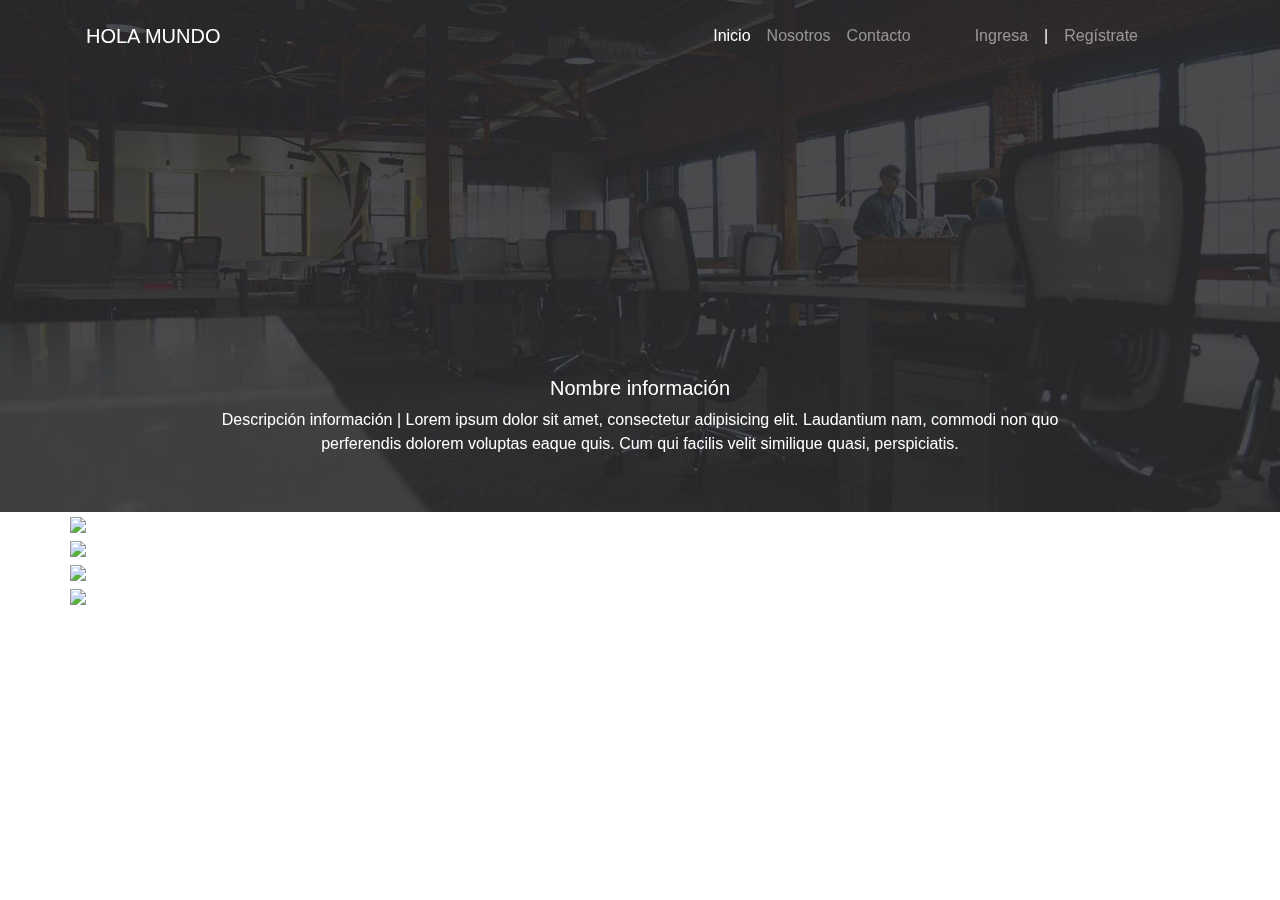
==== index.html @ 1f5a762f "Estructura básica de página" ====
<!doctype html>
<html lang="es">
<head>
	<!-- Required meta tags -->
	<meta charset="utf-8">
	<meta name="viewport" content="width=device-width, initial-scale=1, shrink-to-fit=no">

	<!-- Bootstrap CSS -->
	<link rel="stylesheet" href="https://stackpath.bootstrapcdn.com/bootstrap/4.3.1/css/bootstrap.min.css" integrity="sha384-ggOyR0iXCbMQv3Xipma34MD+dH/1fQ784/j6cY/iJTQUOhcWr7x9JvoRxT2MZw1T" crossorigin="anonymous">
	<link rel="stylesheet" href="css/estilos.css">

	<link rel="stylesheet" href="https://use.fontawesome.com/releases/v5.7.2/css/all.css" integrity="sha384-fnmOCqbTlWIlj8LyTjo7mOUStjsKC4pOpQbqyi7RrhN7udi9RwhKkMHpvLbHG9Sr" crossorigin="anonymous">

	<title>DEMO</title>
</head>

<body>
	<div class="navbar-dark fixed-top">
		<nav class="navbar navbar-expand-md container text-sm-center">
			<a class="navbar-brand" href="index.html">
				<!-- <img src="img/logo.png"> -->
				HOLA MUNDO
			</a>
			
			<button class="navbar-toggler" type="button" data-toggle="collapse" data-target="#navbarSupportedContent" aria-controls="navbarSupportedContent" aria-expanded="false" aria-label="Toggle navigation">
				<span class="navbar-toggler-icon"></span>
			</button>

			<div class="collapse navbar-collapse" id="navbarSupportedContent">
				<ul class="navbar-nav ml-auto mr-5">
					<li class="nav-item active">
						<a class="nav-link" href="#inicio">Inicio <span class="sr-only">(current)</span></a>
					</li>
		
					<li class="nav-item">
						<a class="nav-link" href="#">Nosotros</a>
					</li>
		
					<li class="nav-item">
						<a class="nav-link" href="#">Contacto</a>
					</li>
				</ul>

				<span class="navbar-text text-white">
					<ul class="navbar-nav ml-auto mr-5">
						<li class="nav-item">
							<a class="nav-link" href="#modalIngreso" data-toggle="modal">Ingresa</a>
						</li>
			
						<li class="nav-item active">
							<a class="nav-link" href="#">|</a>
						</li>
			
						<li class="nav-item">
							<a class="nav-link" href="#modalRegistro" data-toggle="modal">Regístrate</a>
						</li>
					</ul>
				</span>
			</div>
		</nav>
	</div>
	
	<!--=====================================
	IMAGEN PRINCIPAL
	======================================-->
	<div class="carousel slide" data-ride="carousel">
		<div class="carousel-inner">
			<div class="carousel-item active">
				<img class="d-block w-100" src="img/1.jpg" alt="Imagen principal">
				
				<div class="carousel-caption d-none d-md-block">
					<h5>Nombre información</h5>
					<p>Descripción información | Lorem ipsum dolor sit amet, consectetur adipisicing elit. Laudantium nam, commodi non quo perferendis dolorem voluptas eaque quis. Cum qui facilis velit similique quasi, perspiciatis.</p>
				</div>
			</div>
		</div>
	</div>

	<!--=====================================
	INFORMACIÓN DE LA PLATAFORMA
	======================================-->
	<div class="container">
		<div class="row">
			<div class="info-gral my3">
				<div class="info-servicio">
					<img src="https://pngimage.net/wp-content/uploads/2018/06/informacion-png-2.png" class="img-fluid">
				</div>

				<div class="info-servicio">
					<img src="https://pngimage.net/wp-content/uploads/2018/06/informacion-png-2.png" class="img-fluid">
				</div>

				<div class="info-servicio">
					<img src="https://pngimage.net/wp-content/uploads/2018/06/informacion-png-2.png" class="img-fluid">
				</div>

				<div class="info-servicio">
					<img src="https://pngimage.net/wp-content/uploads/2018/06/informacion-png-2.png" class="img-fluid">
				</div>
			</div>
		</div>
	</div>

	<!--=====================================
	VENTANA MODAL PARA EL INGRESO
	======================================-->
	<div class="modal fade modalFormulario" id="modalIngreso" role="dialog">
		<div class="modal-content modal-dialog">
			<div class="modal-header backModal">
				<h3 class="backColor">Ingreso</h3>
				<button type="button" class="close" data-dismiss="modal">&times;</button>
			</div>

			<div class="modal-body modalTitulo">
				<form method="post">
					<div class="form-group">
						<div class="input-group">
							<input type="email" class="form-control" id="ingEmail" name="ingEmail" placeholder="Correo Electrónico" required>
						</div>
					</div>

					<div class="form-group">
						<div class="input-group">
							<input type="password" class="form-control" id="ingPassword" name="ingPassword" placeholder="Contraseña" required>
						</div>
					</div>
					
					<input type="submit" class="btn btn-default backColor btn-block btnIngreso" value="ENVIAR">
					<br>
					<center>
						<a href="#modalPassword" data-dismiss="modal" data-toggle="modal">¿Olvidaste tu contraseña?</a>
					</center>
				</form>
			</div>
		</div>
	</div>

	<!--=====================================
	VENTANA MODAL PARA OLVIDO DE CONTRASEÑA
	======================================-->
	<div class="modal fade modalFormulario" id="modalPassword" role="dialog">
		<div class="modal-content modal-dialog">
			<div class="modal-header backModal">
				<h3 class="backColor">Solicitud de nueva contraseña</h3>
				<button type="button" class="close" data-dismiss="modal">&times;</button>
			</div>

			<div class="modal-body modalTitulo">
				<form method="post">
					<label class="text-muted">Escribe el correo electrónico con el que estás registrado y te enviaremos una nueva contraseña:</label>

					<div class="form-group">
						<div class="input-group">
							<span class="input-group-addon">
								<i class="glyphicon glyphicon-envelope"></i>
							</span>
							<input type="email" class="form-control" id="passEmail" name="passEmail" placeholder="Correo Electrónico" required>
						</div>
					</div>					
					<input type="submit" class="btn btn-default backColor btn-block" value="ENVIAR">
				</form>
			</div>
		</div>
	</div>

	<!--=====================================
	VENTANA MODAL PARA EL REGISTRO
	======================================-->
	<div class="modal fade modalFormulario" id="modalRegistro" role="dialog">
		<div class="modal-content modal-dialog">
			<div class="modal-header backModal">
				<h3 class="backColor">Registro</h3>
				<button type="button" class="close" data-dismiss="modal">&times;</button>
			</div>

			<div class="modal-body modalTitulo">
				<form method="post">
					<div class="form-group">
						<div class="input-group">
							<input type="text" class="form-control" id="regNombre" name="regNombre" placeholder="Nombre" required>
						</div>
					</div>

					<div class="form-group">
						<div class="input-group">
							<input type="text" class="form-control" id="regApPat" name="regApPat" placeholder="Apellido paterno" required>
						</div>
					</div>

					<div class="form-group">
						<div class="input-group">
							<input type="text" class="form-control" id="regAPMat" name="regAPMat" placeholder="Apellido materno" required>
						</div>
					</div>

					<div class="form-group">
						<div class="input-group">
							<input type="email" class="form-control" id="regEmail" name="regEmail" placeholder="Correo Electrónico" required>
						</div>
					</div>

					<div class="form-group">
						<div class="input-group">
							<input type="tel" class="form-control" id="regTel" name="regTel" placeholder="Teléfono empresa" required>
						</div>
					</div>

					<div class="form-group">
						<div class="input-group">
							<input type="tel" class="form-control" id="regCelular" name="regCelular" placeholder="Teléfono celular" required>
						</div>
					</div>

					<div class="form-group">
						<div class="input-group">
							<select class="form-control input-lg" id="regEmpresa" name="regEmpresa">
								<option value="">Seleciona empresa</option>
								<option value="na">No aplica</option>
								<option value="nvaEmpresa">Mi empresa no está registrada</option>
								<option value="empresa1">Empresa1</option>
								<option value="empresa2">Empresa2</option>
								<option value="empresa3">Empresa3</option>
								<option value="empresa4">Empresa4</option>
								<option value="empresa5">Empresa5</option>
								<option value="Vendedor"></option>
							</select>
						</div>
					</div>

					<div class="form-group">
						<div class="input-group">
							<input type="password" class="form-control" id="regPassword" name="regPassword" placeholder="Contraseña" required>
						</div>
					</div>
					
					<input type="submit" class="btn btn-default backColor btn-block btnRegistro" value="ENVIAR">
				</form>
			</div>
		</div>
	</div>

	<!--=====================================
	VENTANA MODAL PARA EL REGUSTRO DE EMPRESA
	======================================-->
	<div class="modal fade modalFormulario" id="modalEmpresa" role="dialog">
		<div class="modal-dialog">
			<div class="modal-content">
				<div class="modal-header backModal">
					<h4 class="modal-title">Registro empresa</h4>
					<button type="button" class="close" data-dismiss="modal">&times;</button>
				</div>

				<div class="modal-body">
					<form role="form" method="post" enctype="multipart/form-data">
						<div class="form-group">
							<div class="input-group">
								<input type="text" class="form-control" id="regNombreEmp" name="regNombreEmp" placeholder="Nombre empresa" required>
							</div>
						</div>

						<div class="form-group">
							<div class="input-group">
								<input type="text" class="form-control" id="regNombreContEmp" name="regNombreContEmp" placeholder="Nombre contacto empresa" required>
							</div>
						</div>

						<div class="form-group">
							<div class="input-group">
								<input type="tel" class="form-control" id="regTelEmp" name="regTelEmp" placeholder="Teléfono empresa" required>
							</div>
						</div>

						<div class="form-group">
							<div class="input-group">
								<input type="email" class="form-control" id="regEmailEmp" name="regEmailEmp" placeholder="Correo Electrónico empresa" required>
							</div>
						</div>

						<div class="form-group">
						<div class="panel"><small>Subir logo empresa</small></div>
						<hr>
						<input type="file" id="nvoLogoEmp" name="nvoLogoEmp">
						<p class="text-muted">Peso máximo de la imagen 2MB</p>
						<img src="https://upload.wikimedia.org/wikipedia/commons/a/ab/Logo_TV_2015.png" class="img-thumbnail previsualizar" width="100px">
						</div>

						<input type="submit" class="btn btn-default backColor btn-block btnEmpresa" value="Registrar">
					</form>
				</div>
			</div>
		</div>
	</div>

	<!-- Optional JavaScript -->
	<!-- jQuery first, then Popper.js, then Bootstrap JS -->
	<script src="https://code.jquery.com/jquery-3.3.1.slim.min.js" integrity="sha384-q8i/X+965DzO0rT7abK41JStQIAqVgRVzpbzo5smXKp4YfRvH+8abtTE1Pi6jizo" crossorigin="anonymous"></script>
	<script src="https://cdnjs.cloudflare.com/ajax/libs/popper.js/1.14.7/umd/popper.min.js" integrity="sha384-UO2eT0CpHqdSJQ6hJty5KVphtPhzWj9WO1clHTMGa3JDZwrnQq4sF86dIHNDz0W1" crossorigin="anonymous"></script>
	<script src="https://stackpath.bootstrapcdn.com/bootstrap/4.3.1/js/bootstrap.min.js" integrity="sha384-JjSmVgyd0p3pXB1rRibZUAYoIIy6OrQ6VrjIEaFf/nJGzIxFDsf4x0xIM+B07jRM" crossorigin="anonymous"></script>
	<script src="js/index.js"></script>
</body>
</html>
---- css/estilos.css ----
.bntColor {
	background-color: #555555;
	color: #ffffff;
	margin-bottom: 20px;
	transition: all .3s;
}

.bntColor:hover {
	background-color: #999999;
	color: #ffffff;
}

.backModal {
	background-color: #44c8e2;
	color: #ffffff;
}

.close {
	color: #ffffff;
}
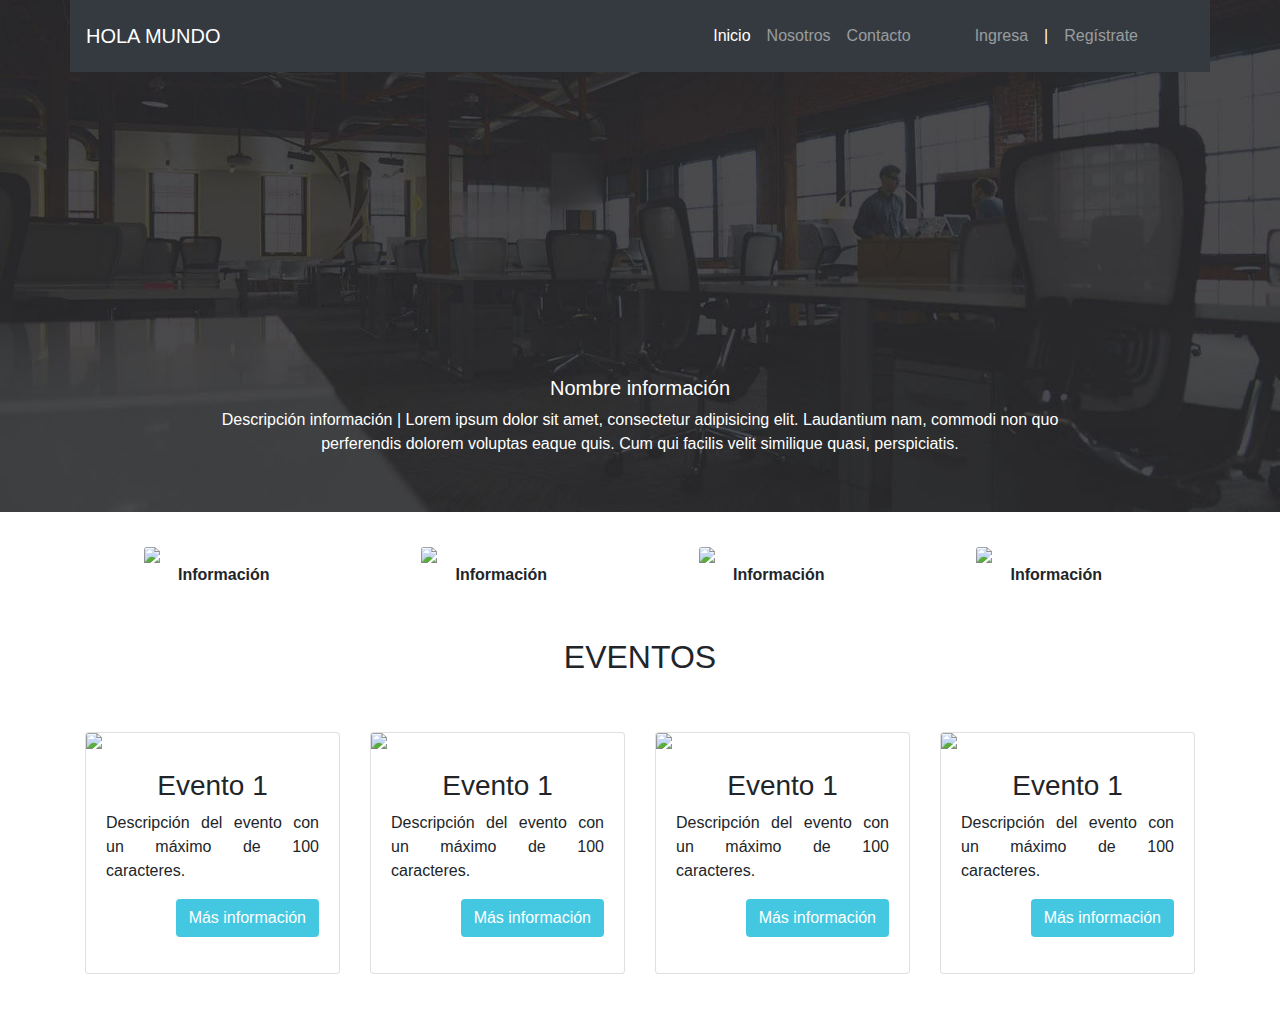
==== commit 9c7bc8a8: "Modificaciones basadas en bosquejo" ====
--- a/index.html
+++ b/index.html
@@ -16,7 +16,7 @@
 
 <body>
 	<div class="navbar-dark fixed-top">
-		<nav class="navbar navbar-expand-md container text-sm-center">
+		<nav class="navbar navbar-expand-md bg-dark container">
 			<a class="navbar-brand" href="index.html">
 				<!-- <img src="img/logo.png"> -->
 				HOLA MUNDO
@@ -79,27 +79,80 @@
 	<!--=====================================
 	INFORMACIÓN DE LA PLATAFORMA
 	======================================-->
-	<div class="container">
-		<div class="row">
-			<div class="info-gral my3">
-				<div class="info-servicio">
-					<img src="https://pngimage.net/wp-content/uploads/2018/06/informacion-png-2.png" class="img-fluid">
-				</div>
-
-				<div class="info-servicio">
-					<img src="https://pngimage.net/wp-content/uploads/2018/06/informacion-png-2.png" class="img-fluid">
-				</div>
-
-				<div class="info-servicio">
-					<img src="https://pngimage.net/wp-content/uploads/2018/06/informacion-png-2.png" class="img-fluid">
-				</div>
-
-				<div class="info-servicio">
-					<img src="https://pngimage.net/wp-content/uploads/2018/06/informacion-png-2.png" class="img-fluid">
-				</div>
-			</div>
-		</div>
-	</div>
+	<div class="container info-gral">
+		<div class="card text-center info-servicio" style="width: 10rem;">
+			<img class="card-img-top" src="https://pngimage.net/wp-content/uploads/2018/06/informacion-png-2.png">
+			<p><b>Información</b></p>
+		</div>
+
+		<div class="card text-center info-servicio" style="width: 10rem;">
+			<img class="card-img-top" src="https://pngimage.net/wp-content/uploads/2018/06/informacion-png-2.png">
+			<p><b>Información</b></p>
+		</div>
+
+		<div class="card text-center info-servicio" style="width: 10rem;">
+			<img class="card-img-top" src="https://pngimage.net/wp-content/uploads/2018/06/informacion-png-2.png">
+			<p><b>Información</b></p>
+		</div>
+
+		<div class="card text-center info-servicio" style="width: 10rem;">
+			<img class="card-img-top" src="https://pngimage.net/wp-content/uploads/2018/06/informacion-png-2.png">
+			<p><b>Información</b></p>
+		</div>
+	</div>
+
+	<!--=====================================
+	EVENTOS
+	======================================-->
+	<section class="container eventos">
+		<h2 class="encabezado text-center text-uppercase">Eventos</h2>
+
+		<div class="row py-5">
+			<div class="col-md-6 col-lg-3">
+				<div class="card">
+					<img src="https://www.audiovisualstudio.es/wp-content/uploads/2017/08/LED.jpg" class="card-img-top">
+					<div class="card-body">
+						<h3 class="card-tittle text-center">Evento 1</h3>
+						<p class="card-text text-justify">Descripción del evento con un máximo de 100 caracteres.</p>
+						<p class="text-right"><a href="#" class="btn btnColor btnEvento">Más información</a></p>
+					</div>
+				</div>
+			</div>
+
+			<div class="col-md-6 col-lg-3">
+				<div class="card">
+					<img src="https://cdn0.bodas.com.mx/emp/fotos/4/1/7/6/17389240-1314185025307846-2314476597198891516-o_5_104176.jpg" class="card-img-top">
+					<div class="card-body">
+						<h3 class="card-tittle text-center">Evento 1</h3>
+						<p class="card-text text-justify">Descripción del evento con un máximo de 100 caracteres.</p>
+						<p class="text-right"><a href="#" class="btn btnColor btnEvento">Más información</a></p>
+					</div>
+				</div>
+			</div>
+
+			<div class="col-md-6 col-lg-3">
+				<div class="card">
+					<img src="http://www.windsoreventos.com/web011/galeria/EMBASSY.jpg" class="card-img-top">
+					<div class="card-body">
+						<h3 class="card-tittle text-center">Evento 1</h3>
+						<p class="card-text text-justify">Descripción del evento con un máximo de 100 caracteres.</p>
+						<p class="text-right"><a href="#" class="btn btnColor btnEvento">Más información</a></p>
+					</div>
+				</div>
+			</div>
+
+			<div class="col-md-6 col-lg-3">
+				<div class="card">
+					<img src="https://cdn0.matrimonio.com.co/emp/fotos/6/7/8/6/tn-dsc-1442a_10_106786.jpg" class="card-img-top">
+					<div class="card-body">
+						<h3 class="card-tittle text-center">Evento 1</h3>
+						<p class="card-text text-justify">Descripción del evento con un máximo de 100 caracteres.</p>
+						<p class="text-right"><a href="#" class="btn btnColor btnEvento">Más información</a></p>
+					</div>
+				</div>
+			</div>
+		</div>
+	</section>
 
 	<!--=====================================
 	VENTANA MODAL PARA EL INGRESO
--- a/css/estilos.css
+++ b/css/estilos.css
@@ -1,11 +1,10 @@
-.bntColor {
-	background-color: #555555;
+.btnColor {
+	background-color: #44C8E2;
 	color: #ffffff;
-	margin-bottom: 20px;
 	transition: all .3s;
 }
 
-.bntColor:hover {
+.btnColor:hover {
 	background-color: #999999;
 	color: #ffffff;
 }
@@ -17,4 +16,17 @@
 
 .close {
 	color: #ffffff;
+}
+
+.info-gral {
+	margin-top: 30px;
+	margin-bottom: 30px;
+	display: flex;
+	flex-wrap: wrap;
+}
+
+.info-servicio {
+	background-color: transparent!important;
+	border: none!important;
+	margin: 5px auto;
 }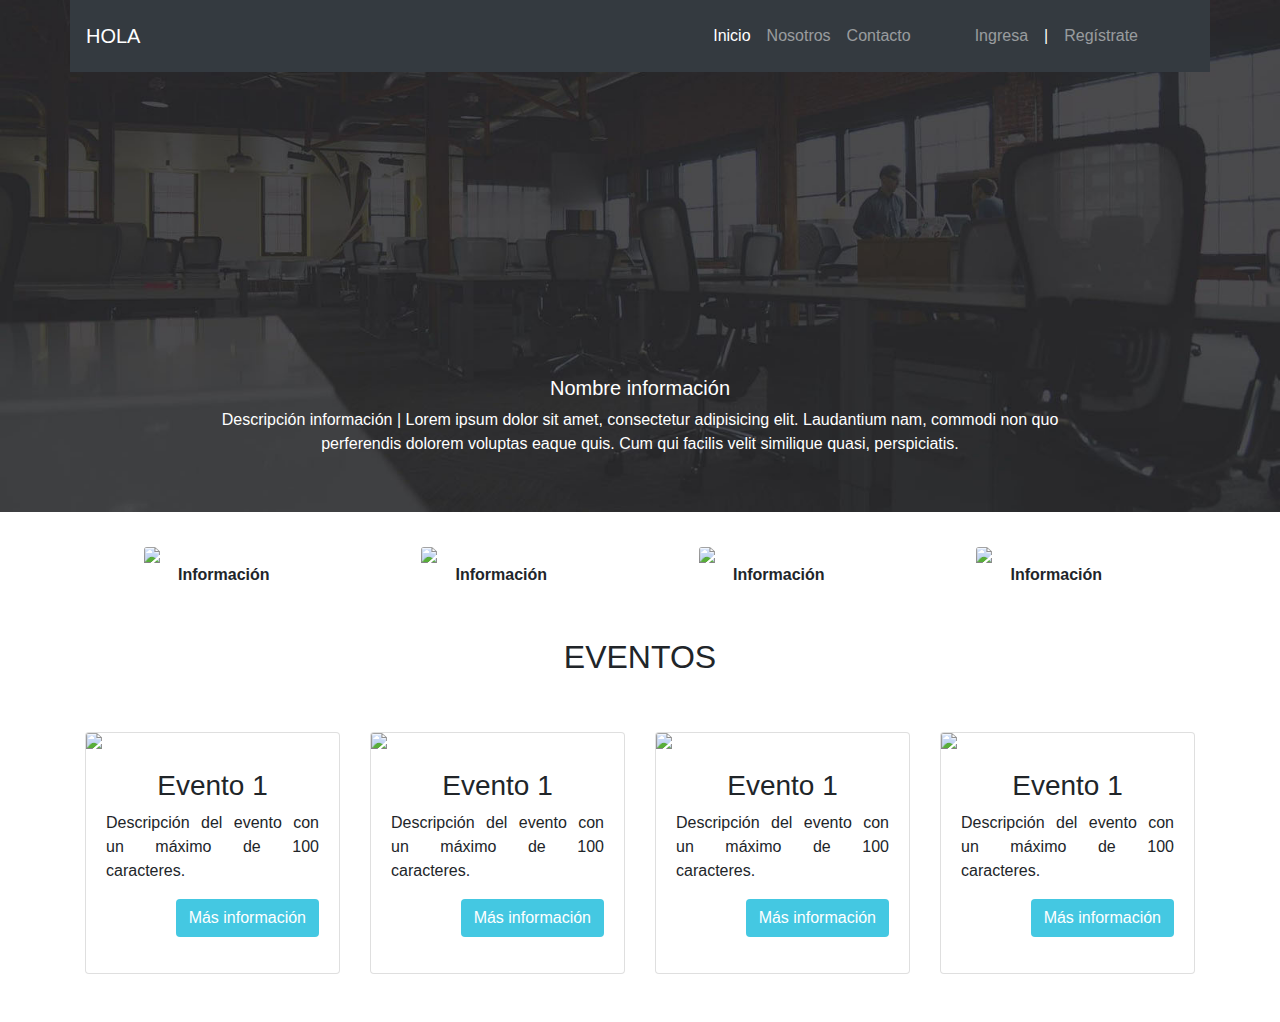
==== commit 3d0d736b: "Modificacion logo" ====
--- a/index.html
+++ b/index.html
@@ -19,7 +19,7 @@
 		<nav class="navbar navbar-expand-md bg-dark container">
 			<a class="navbar-brand" href="index.html">
 				<!-- <img src="img/logo.png"> -->
-				HOLA MUNDO
+				HOLA
 			</a>
 			
 			<button class="navbar-toggler" type="button" data-toggle="collapse" data-target="#navbarSupportedContent" aria-controls="navbarSupportedContent" aria-expanded="false" aria-label="Toggle navigation">
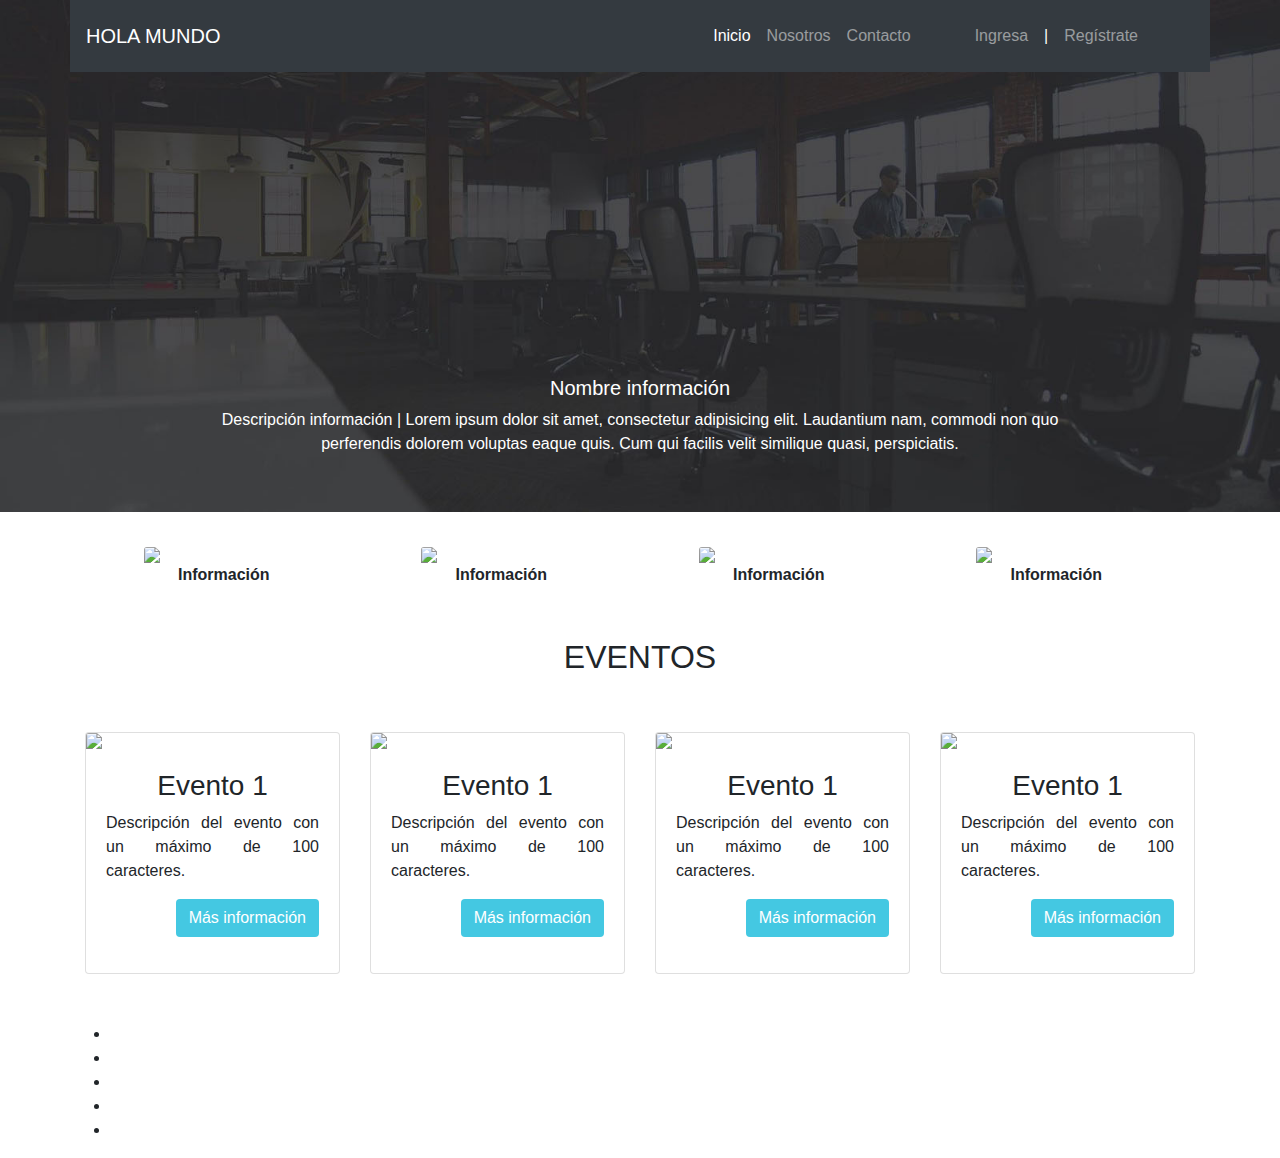
==== commit d176a134: "cambio" ====
--- a/index.html
+++ b/index.html
@@ -19,7 +19,7 @@
 		<nav class="navbar navbar-expand-md bg-dark container">
 			<a class="navbar-brand" href="index.html">
 				<!-- <img src="img/logo.png"> -->
-				HOLA
+				HOLA MUNDO
 			</a>
 			
 			<button class="navbar-toggler" type="button" data-toggle="collapse" data-target="#navbarSupportedContent" aria-controls="navbarSupportedContent" aria-expanded="false" aria-label="Toggle navigation">
@@ -154,6 +154,18 @@
 		</div>
 	</section>
 
+	<div class="container">
+		<div class="row">
+			<ul>
+				<li></li>
+				<li></li>
+				<li></li>
+				<li></li>
+				<li></li>
+			</ul>
+		</div>
+	</div>
+
 	<!--=====================================
 	VENTANA MODAL PARA EL INGRESO
 	======================================-->
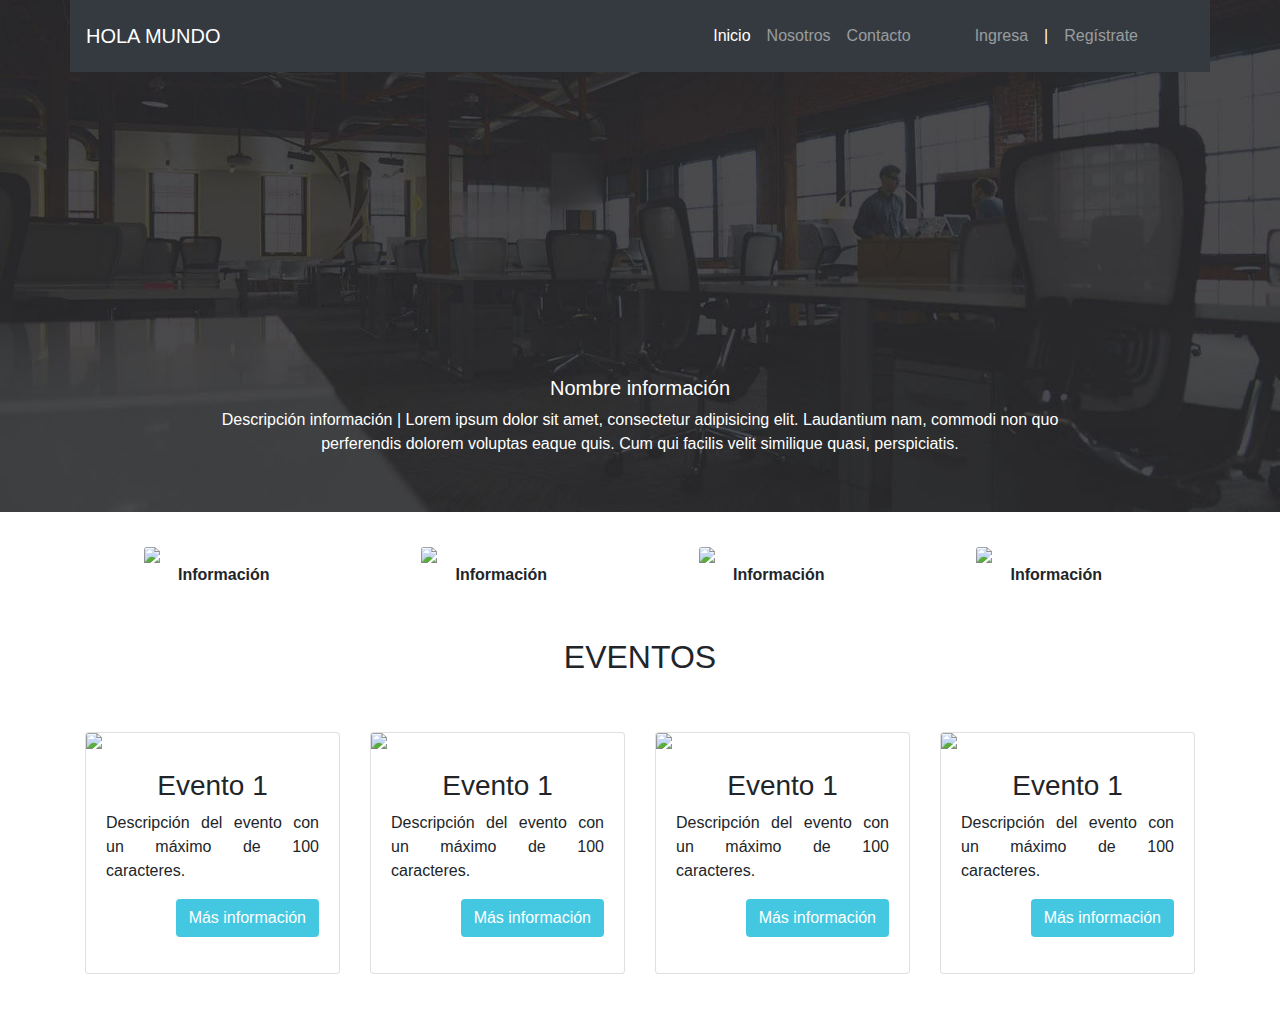
==== commit e69c32e2: "cambio" ====
--- a/index.html
+++ b/index.html
@@ -154,18 +154,6 @@
 		</div>
 	</section>
 
-	<div class="container">
-		<div class="row">
-			<ul>
-				<li></li>
-				<li></li>
-				<li></li>
-				<li></li>
-				<li></li>
-			</ul>
-		</div>
-	</div>
-
 	<!--=====================================
 	VENTANA MODAL PARA EL INGRESO
 	======================================-->
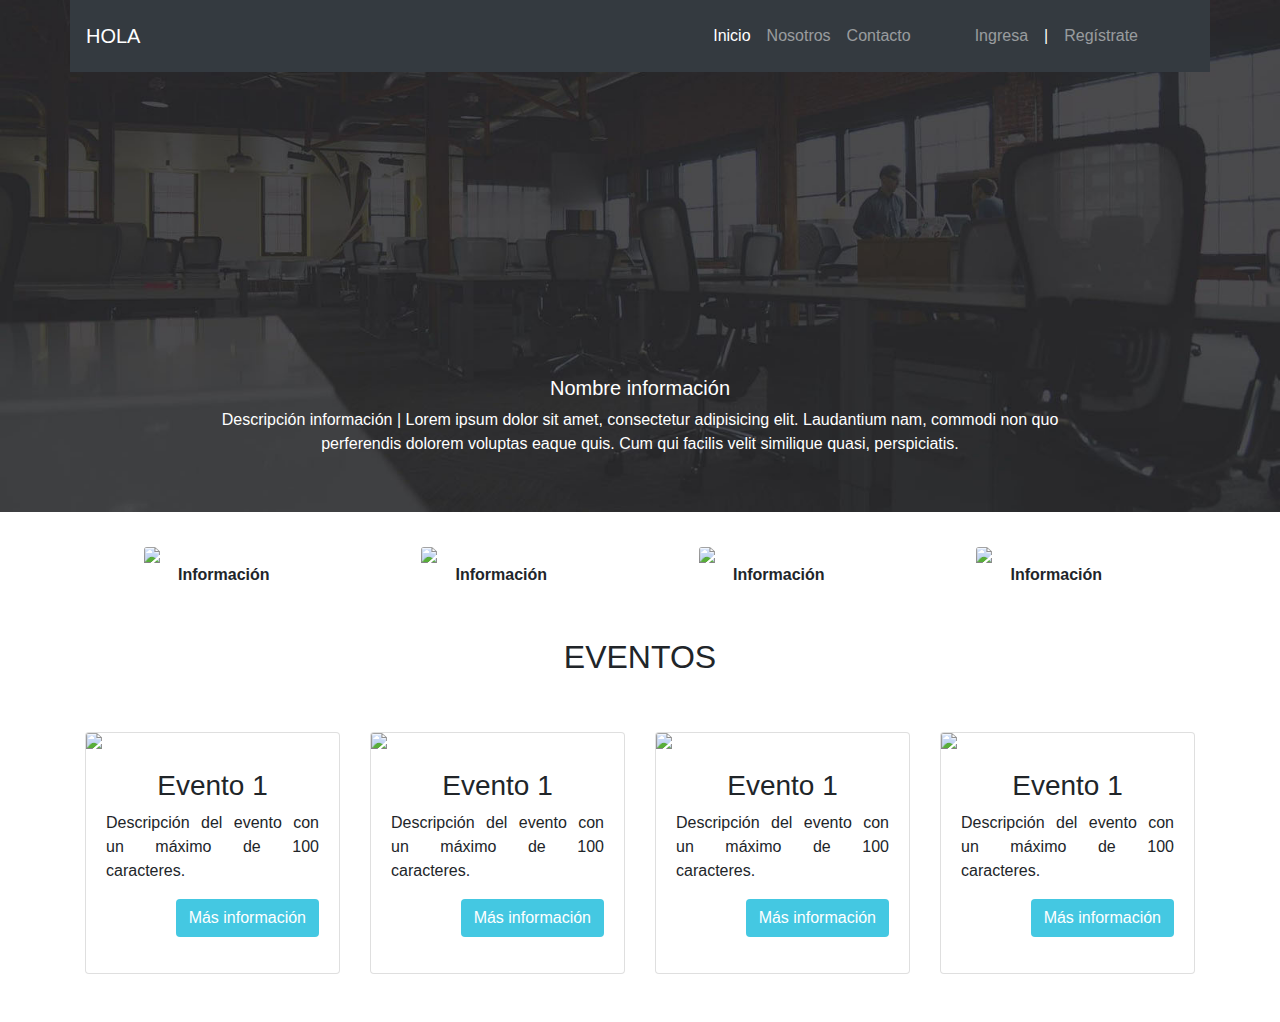
==== commit 7a7c0349: "Merge branch 'master' of https://github.com/OperacionesVexom/canadevi" ====
--- a/index.html
+++ b/index.html
@@ -19,7 +19,7 @@
 		<nav class="navbar navbar-expand-md bg-dark container">
 			<a class="navbar-brand" href="index.html">
 				<!-- <img src="img/logo.png"> -->
-				HOLA MUNDO
+				HOLA
 			</a>
 			
 			<button class="navbar-toggler" type="button" data-toggle="collapse" data-target="#navbarSupportedContent" aria-controls="navbarSupportedContent" aria-expanded="false" aria-label="Toggle navigation">
